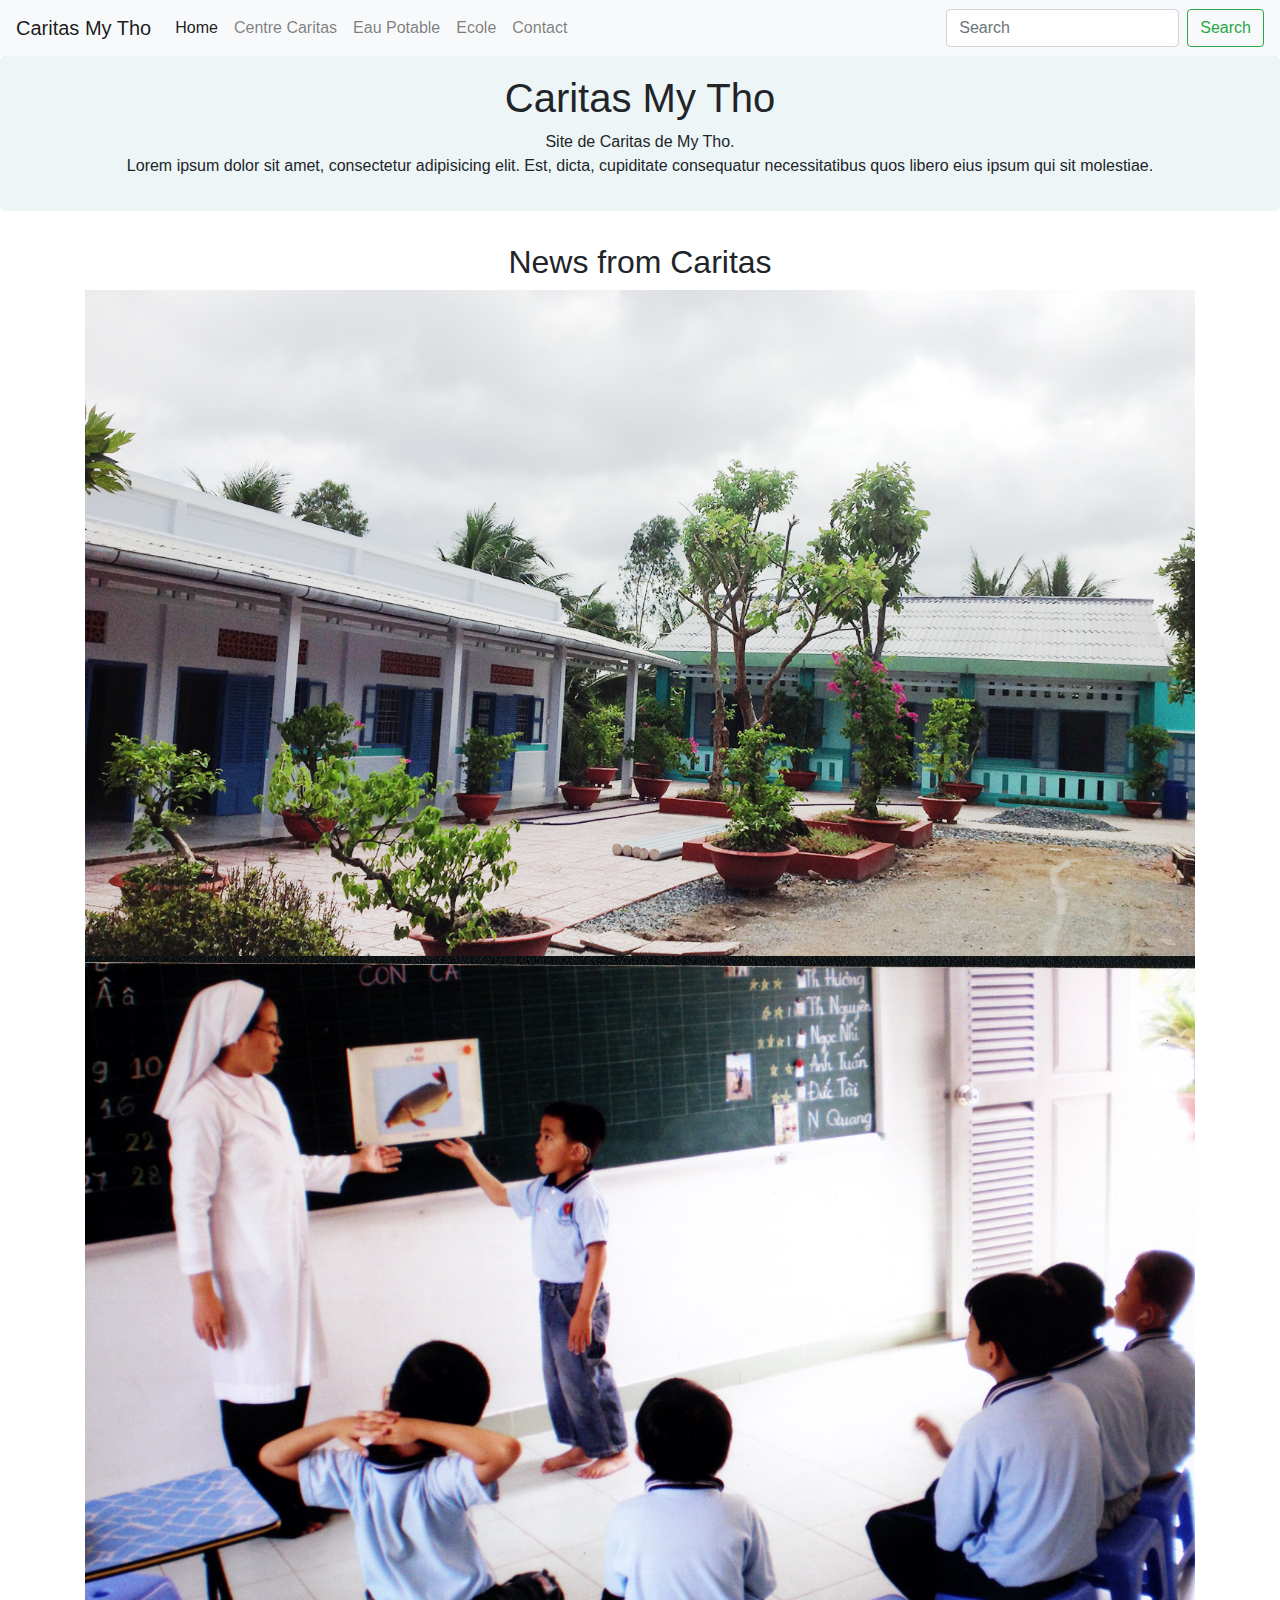
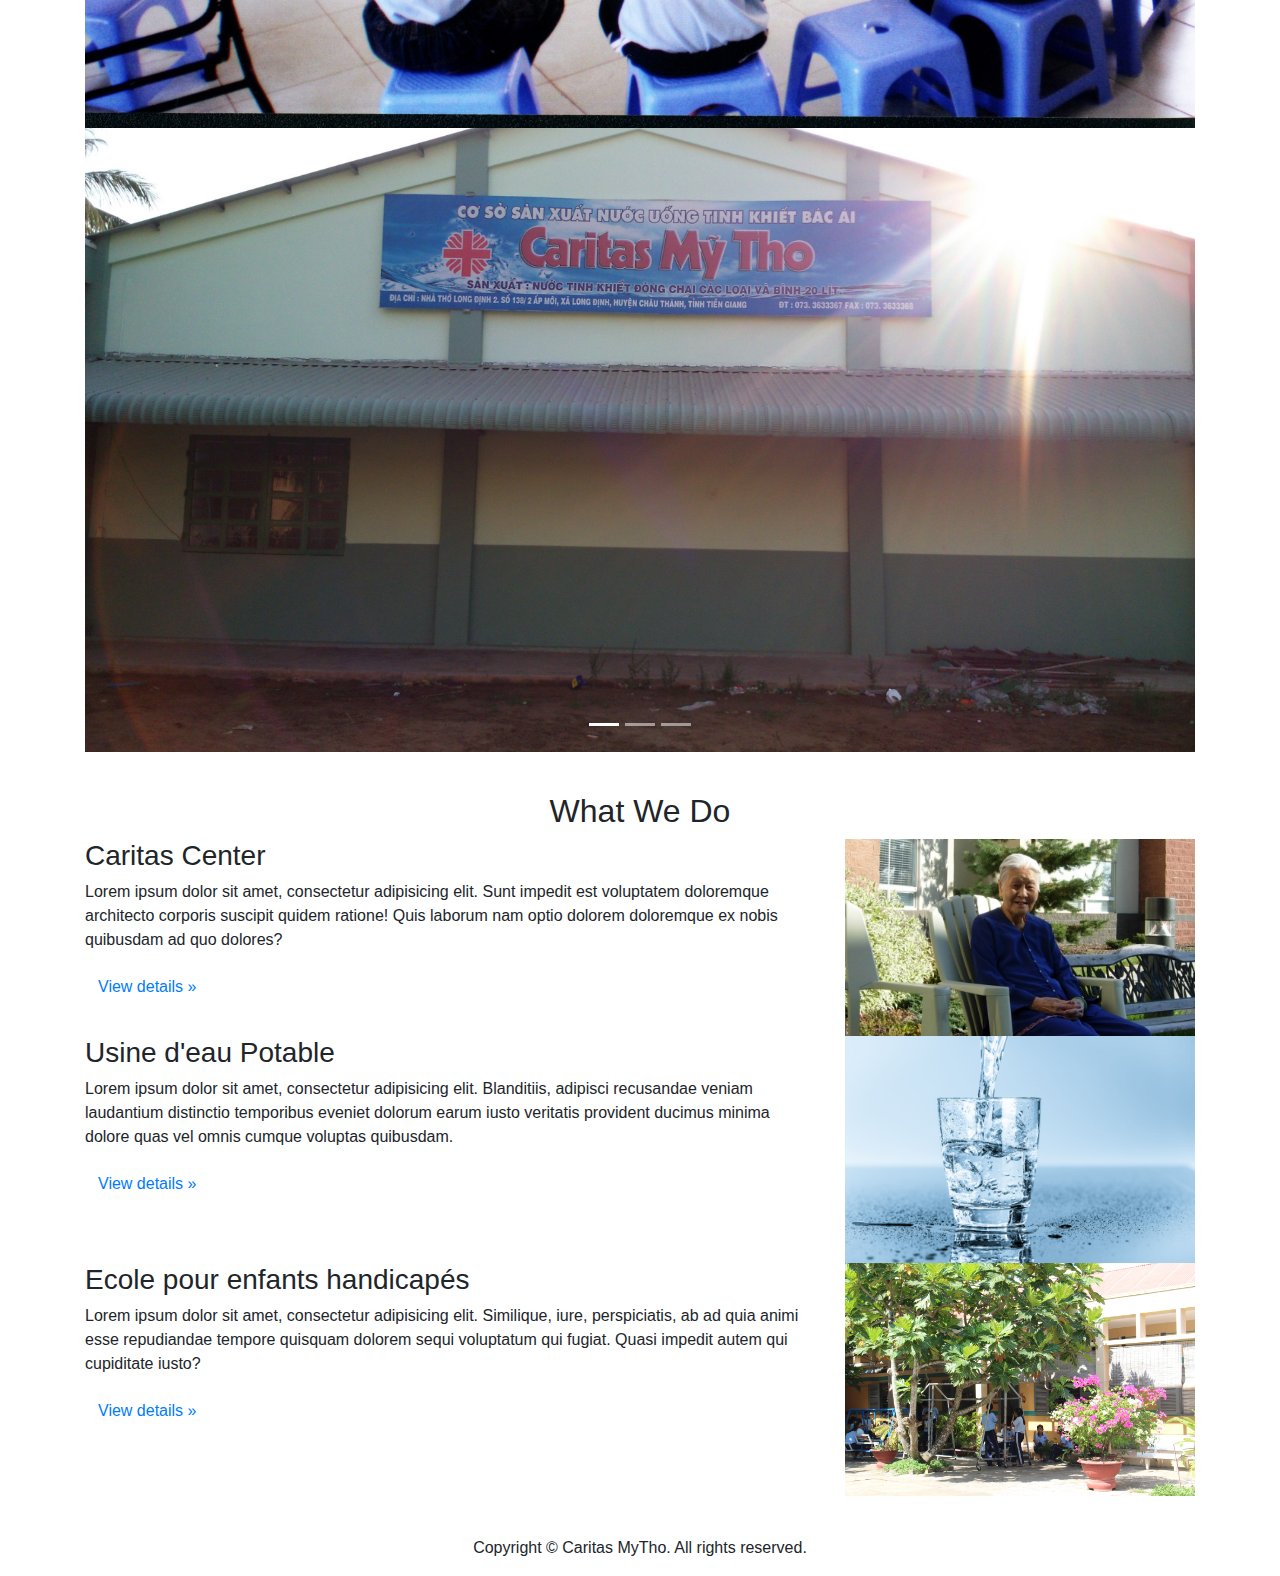
==== index.html @ 8292ffc2 "changed header jumbotron" ====
<!DOCTYPE html>
<html lang="vn">
  <head>
    <meta charset="utf-8">
    <meta http-equiv="X-UA-Compatible" content="IE=edge">
    <meta name="viewport" content="width=device-width, initial-scale=1">
    <title>Caritas My Tho</title>
    <!-- Bootstrap -->
    <link href="css/bootstrap-4.0.0.css" rel="stylesheet">
    <script src="./js/jquery-3.2.1.min.js"></script>
    <script src="./js/bootstrap-4.O.0.js"></script>
  <link href="css/roman.css" rel="stylesheet">
	<!-- script JS ? -->
    <style>
    .carousel-inner > .item > img,
    .carousel-inner > .item > a > img {
        width: 70%;
        margin: auto;
    }
    </style>
  </head>
  <body>
    <nav class="navbar navbar-expand-lg navbar-light bg-light">
      <!--<img src="./images/Caritas-Vietnam.gif"/> -->
      <a class="navbar-brand" href="#">Caritas My Tho</a>
      <button class="navbar-toggler" type="button" data-toggle="collapse" data-target="#navbarSupportedContent" aria-controls="navbarSupportedContent" aria-expanded="false" aria-label="Toggle navigation"> <span class="navbar-toggler-icon"></span> </button>
      <div class="collapse navbar-collapse" id="navbarSupportedContent">
        <ul class="navbar-nav mr-auto">
          <li class="nav-item active"> <a class="nav-link" href="#">Home <span class="sr-only">(current)</span></a> </li>
    		  <li class="nav-item"> <a class="nav-link" href="pages/center.html">Centre Caritas</a> </li>
          <li class="nav-item"> <a class="nav-link" href="pages/water.html">Eau Potable</a> </li>
    		  <li class="nav-item"> <a class="nav-link" href="pages/school.html">Ecole</a> </li>
          <li class="nav-item"> <a class="nav-link" href="pages/contact.html">Contact</a> </li>
        </ul>
        <form class="form-inline my-2 my-lg-0">
          <input class="form-control mr-sm-2" type="search" placeholder="Search" aria-label="Search">
          <button class="btn btn-outline-success my-2 my-sm-0" type="submit">Search</button>
        </form>
      </div>
    </nav>
    <header>
      <!-- here I should use a Roman_jumbotron TODO -->
      <div class="roman_jumbotron2">
        <div class="container-fluid">
          <div class="row">
            <div class="col-12">
              <h1 class="text-center">Caritas My Tho</h1>
              <p class="text-center">Site de Caritas de My Tho.<br/>Lorem ipsum dolor sit amet, consectetur adipisicing elit. Est, dicta, cupiditate consequatur necessitatibus quos libero eius ipsum qui sit molestiae.</p>
			  <!-- <p>&nbsp;</p> -->
            </div>
          </div>
        </div>
      </div>
    </header>


	<!-- NOW THERE SHOULD BE A CAROUSEL HERE -->
    <div class="container">
      <h2 class="text-center">News from Caritas</h2>  
      <div id="myCarousel" class="carousel slide" data-ride="carousel">
        <!-- Indicators -->
        <ol class="carousel-indicators">
          <li data-target="#myCarousel" data-slide-to="0" class="active"></li>
          <li data-target="#myCarousel" data-slide-to="1"></li>
          <li data-target="#myCarousel" data-slide-to="2"></li>
        </ol>

        <!-- Wrapper for slides -->
        <div class="carousel-inner" role="listbox">
          <div class="item active">
            <img src="./images/center/center.jpg" class="img-fluid" alt="Caritas Center" width="460" height="345" style="width:100%;">
          </div>

          <div class="item">
            <img src="./images/school/school.jpg" class="img-fluid" alt="School" width="460" height="345" style="width:100%;">
          </div>
        
          <div class="item">
            <img src="./images/water_supply.jpg" class="img-fluid" alt="Water" width="460" height="345" style="width:100%;">
          </div>
        </div>

        <!-- Left and right controls -->
        <a class="left carousel-control" href="#myCarousel" data-slide="prev">
          <span class="glyphicon glyphicon-chevron-left"></span>
          <span class="sr-only">Previous</span>
        </a>
        <a class="right carousel-control" href="#myCarousel" data-slide="next">
          <span class="glyphicon glyphicon-chevron-right"></span>
          <span class="sr-only">Next</span>
        </a>
      </div>
    </div>


    <div><p>&nbsp;</p></div>
  <!--MTFKing Carousel-->

    <section>
      <div class="container">
  <div class="row">
        <div class="col-12 text-center">
          <h2>What We Do</h2>
        </div>
  </div>
  <div class="row" href="./pages/center.html">
          <div class="col-lg-8 col-md-8 col-sm-12 col-xs-12">
            <h3>Caritas Center</h3>
            <p> Lorem ipsum dolor sit amet, consectetur adipisicing elit. Sunt impedit est voluptatem doloremque architecto corporis suscipit quidem ratione! Quis laborum nam optio dolorem doloremque ex nobis quibusdam ad quo dolores? </p>
            <p><a class="btn btn-link" href="./pages/center.html">View details »</a></p>
          </div>
  	  <div class="col-lg-4 col-md-4 col-sm-12 col-xs-12">
			<img src="images/vietnamese-retirement-home.jpg" class="img-fluid" alt="Caritas Center" />
		  </div>
  </div>
  <div class="row">
	  <div class="col-lg-8 col-md-8 col-sm-12 col-xs-12">
		<h3>Usine d'eau Potable</h3>
		<p> Lorem ipsum dolor sit amet, consectetur adipisicing elit. Blanditiis, adipisci recusandae veniam laudantium distinctio temporibus eveniet dolorum earum iusto veritatis provident ducimus minima dolore quas vel omnis cumque voluptas quibusdam.</p>
		<p><a class="btn btn-link" href="./pages/water.html">View details »</a></p>
	  </div>
	  <div class="col-lg-4 col-md-4 col-sm-12 col-xs-12">
			<img src="images/Pouring-Water.jpg" class="img-fluid" alt="Eau Potable" />
	  </div>
  </div>
  <div class="row">
	  <div class="col-lg-8 col-md-8 col-sm-12 col-xs-12">
		<h3>Ecole pour enfants handicapés</h3>
		<p> Lorem ipsum dolor sit amet, consectetur adipisicing elit. Similique, iure, perspiciatis, ab ad quia animi esse repudiandae tempore quisquam dolorem sequi voluptatum qui fugiat. Quasi impedit autem qui cupiditate iusto?</p>
		<p><a class="btn btn-link" href="./pages/school.html">View details »</a></p>
	  </div>
	  <div class="col-lg-4 col-md-4 col-sm-12 col-xs-12">
			<img src="./images/school/school4.JPG" class="img-fluid" alt="Ecole" />
	  </div>
	</div>
      </div>
    </section>


    <div><p>&nbsp;</p></div>

    
    <footer class="text-center">
      <div class="container">
        <div class="row">
          <div class="col-12">
            <p>Copyright © Caritas MyTho. All rights reserved.</p>
          </div>
        </div>
      </div>
    </footer>
    <!-- jQuery (necessary for Bootstrap's JavaScript plugins) --> 
    <script src="js/jquery-3.2.1.min.js"></script> 
    <!-- Include all compiled plugins (below), or include individual files as needed --> 
    <script src="js/popper.min.js"></script> 
    <script src="js/bootstrap-4.0.0.js"></script>
  </body>
</html>
---- css/roman.css ----
@charset "utf-8";
/* CSS Document */

.roman_jumbotron {
  padding: 2rem 1rem;
  margin-bottom: 2rem;
  background: url(../images/center/medics2.JPG) no-repeat center center;	
  background-size: 100% auto;
  border-radius: 0.3rem;
}

.roman_jumbotron2 {
  padding: 1.1rem 1rem;
  margin-bottom: 2rem;
  background-size: 100% auto;
  background: #eef5f6;
  border-radius: 0.3rem;
}

.roman_water {
  padding: 0 0;
  margin-bottom: 0;
  background: url(../images/water_supply.jpg) no-repeat center center fixed;	
  border-radius: 0;
}

.roman_school {
  padding: 0 0;
  margin-bottom: 0;
  background: url(../images/primary-school-in-vietnam-children-at-their-desk.jpg) no-repeat center center fixed;	
  border-radius: 0;
}

.roman_center {
  padding: 0 0;
  margin-bottom: 0;
  background: url(../images/center.jpg) no-repeat center center fixed;
  border-radius: 0;
}

.roman_logo {
  max-height: 100%;
   height: 100%;
   width: auto;
   margin: 0 auto;
  padding : 15px; /* firefox bug fix */


   /* probably not needed anymore, but doesn't hurt */
   -o-object-fit: contain;
   object-fit: contain; 
}
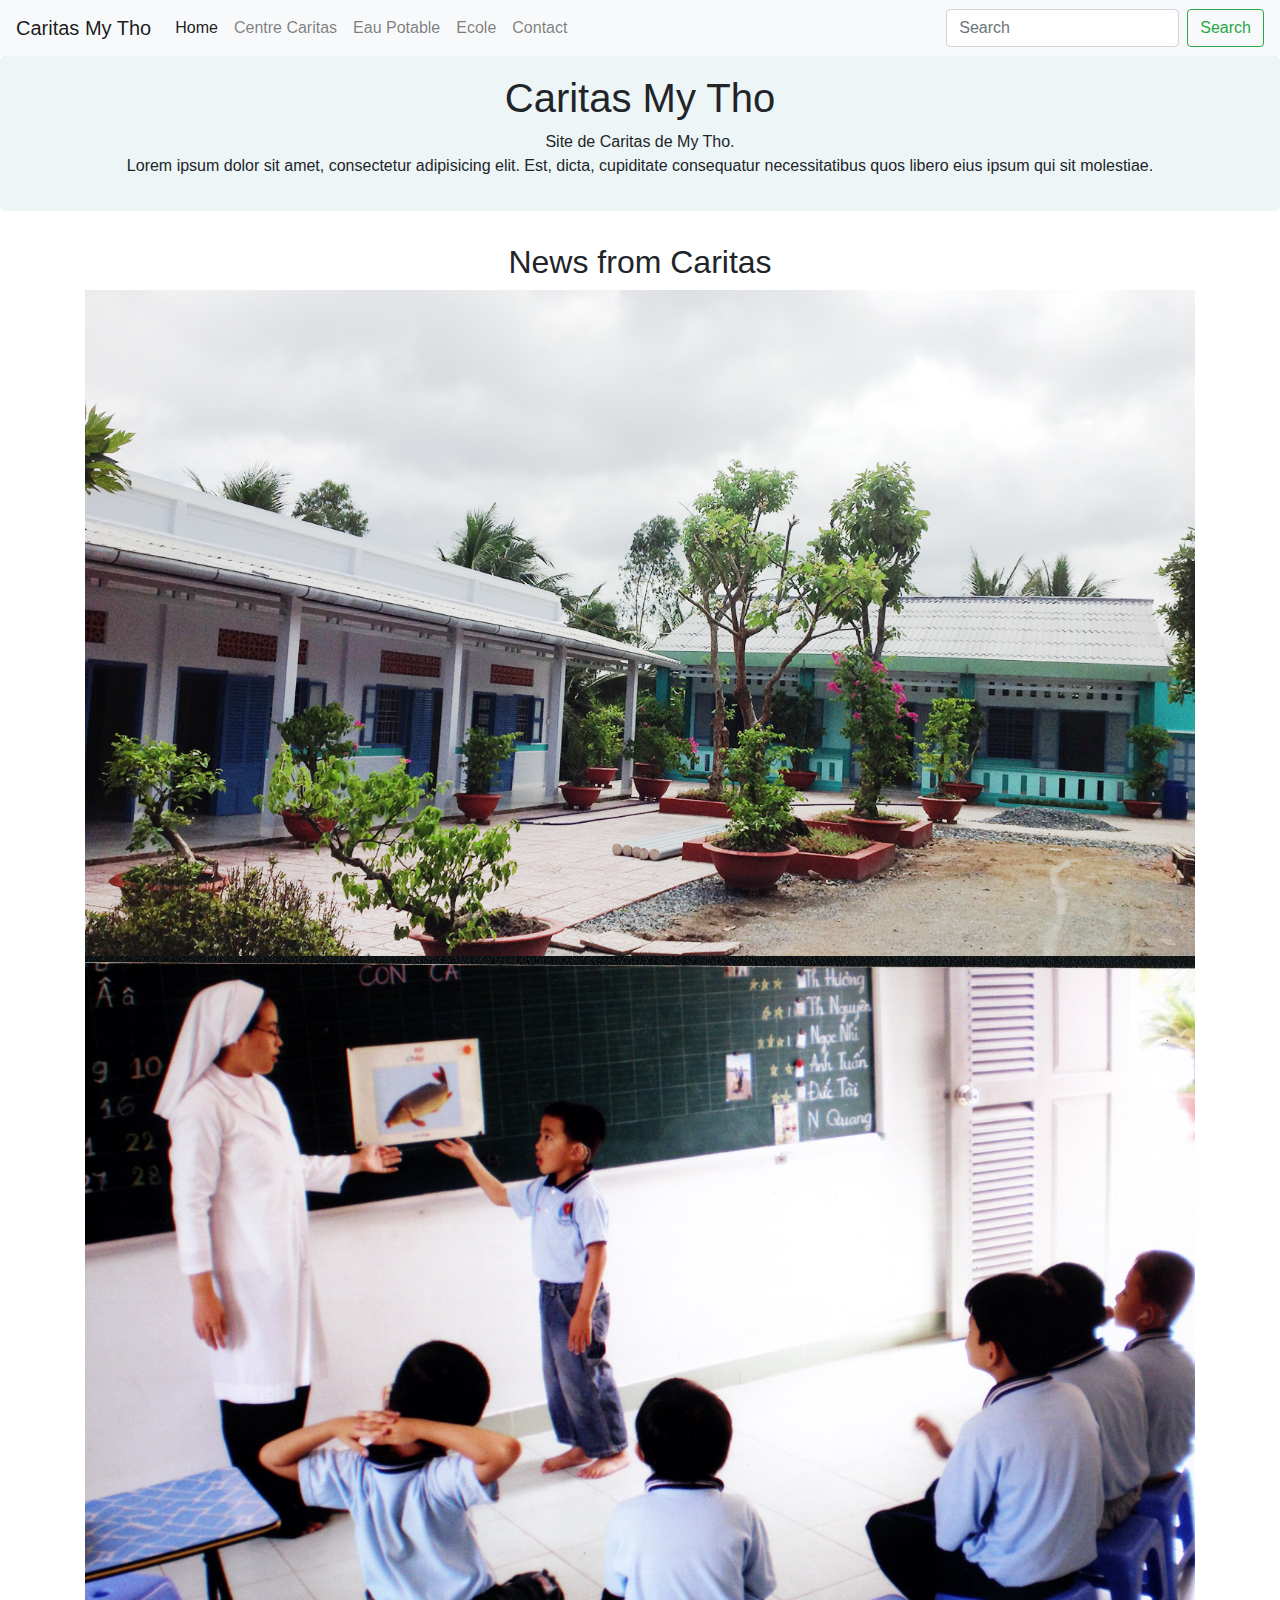
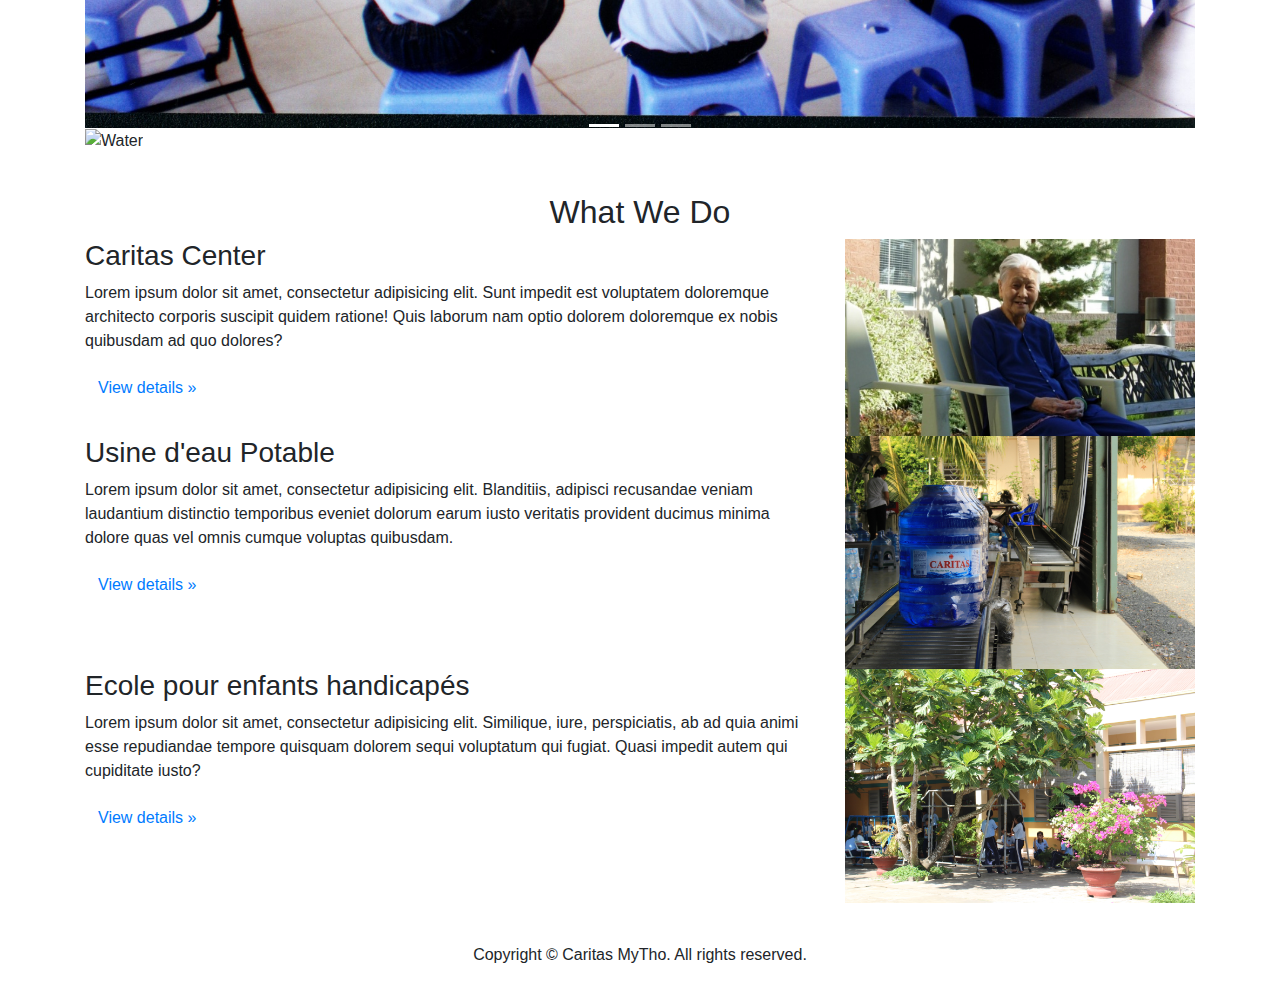
==== commit 67813199: "added photos files on index" ====
--- a/index.html
+++ b/index.html
@@ -9,7 +9,7 @@
     <link href="css/bootstrap-4.0.0.css" rel="stylesheet">
     <script src="./js/jquery-3.2.1.min.js"></script>
     <script src="./js/bootstrap-4.O.0.js"></script>
-  <link href="css/roman.css" rel="stylesheet">
+    <link href="css/roman.css" rel="stylesheet">
 	<!-- script JS ? -->
     <style>
     .carousel-inner > .item > img,
@@ -19,7 +19,9 @@
     }
     </style>
   </head>
+
   <body>
+  
     <nav class="navbar navbar-expand-lg navbar-light bg-light">
       <!--<img src="./images/Caritas-Vietnam.gif"/> -->
       <a class="navbar-brand" href="#">Caritas My Tho</a>
@@ -38,6 +40,8 @@
         </form>
       </div>
     </nav>
+
+
     <header>
       <!-- here I should use a Roman_jumbotron TODO -->
       <div class="roman_jumbotron2">
@@ -76,7 +80,7 @@
           </div>
         
           <div class="item">
-            <img src="./images/water_supply.jpg" class="img-fluid" alt="Water" width="460" height="345" style="width:100%;">
+            <img src="./images/water/water1.jpg" class="img-fluid" alt="Water" width="460" height="345" style="width:100%;">
           </div>
         </div>
 
@@ -120,7 +124,7 @@
 		<p><a class="btn btn-link" href="./pages/water.html">View details »</a></p>
 	  </div>
 	  <div class="col-lg-4 col-md-4 col-sm-12 col-xs-12">
-			<img src="images/Pouring-Water.jpg" class="img-fluid" alt="Eau Potable" />
+			<img src="images/water/water1.JPG" class="img-fluid" alt="Eau Potable" />
 	  </div>
   </div>
   <div class="row">
@@ -139,7 +143,7 @@
 
     <div><p>&nbsp;</p></div>
 
-    
+
     <footer class="text-center">
       <div class="container">
         <div class="row">
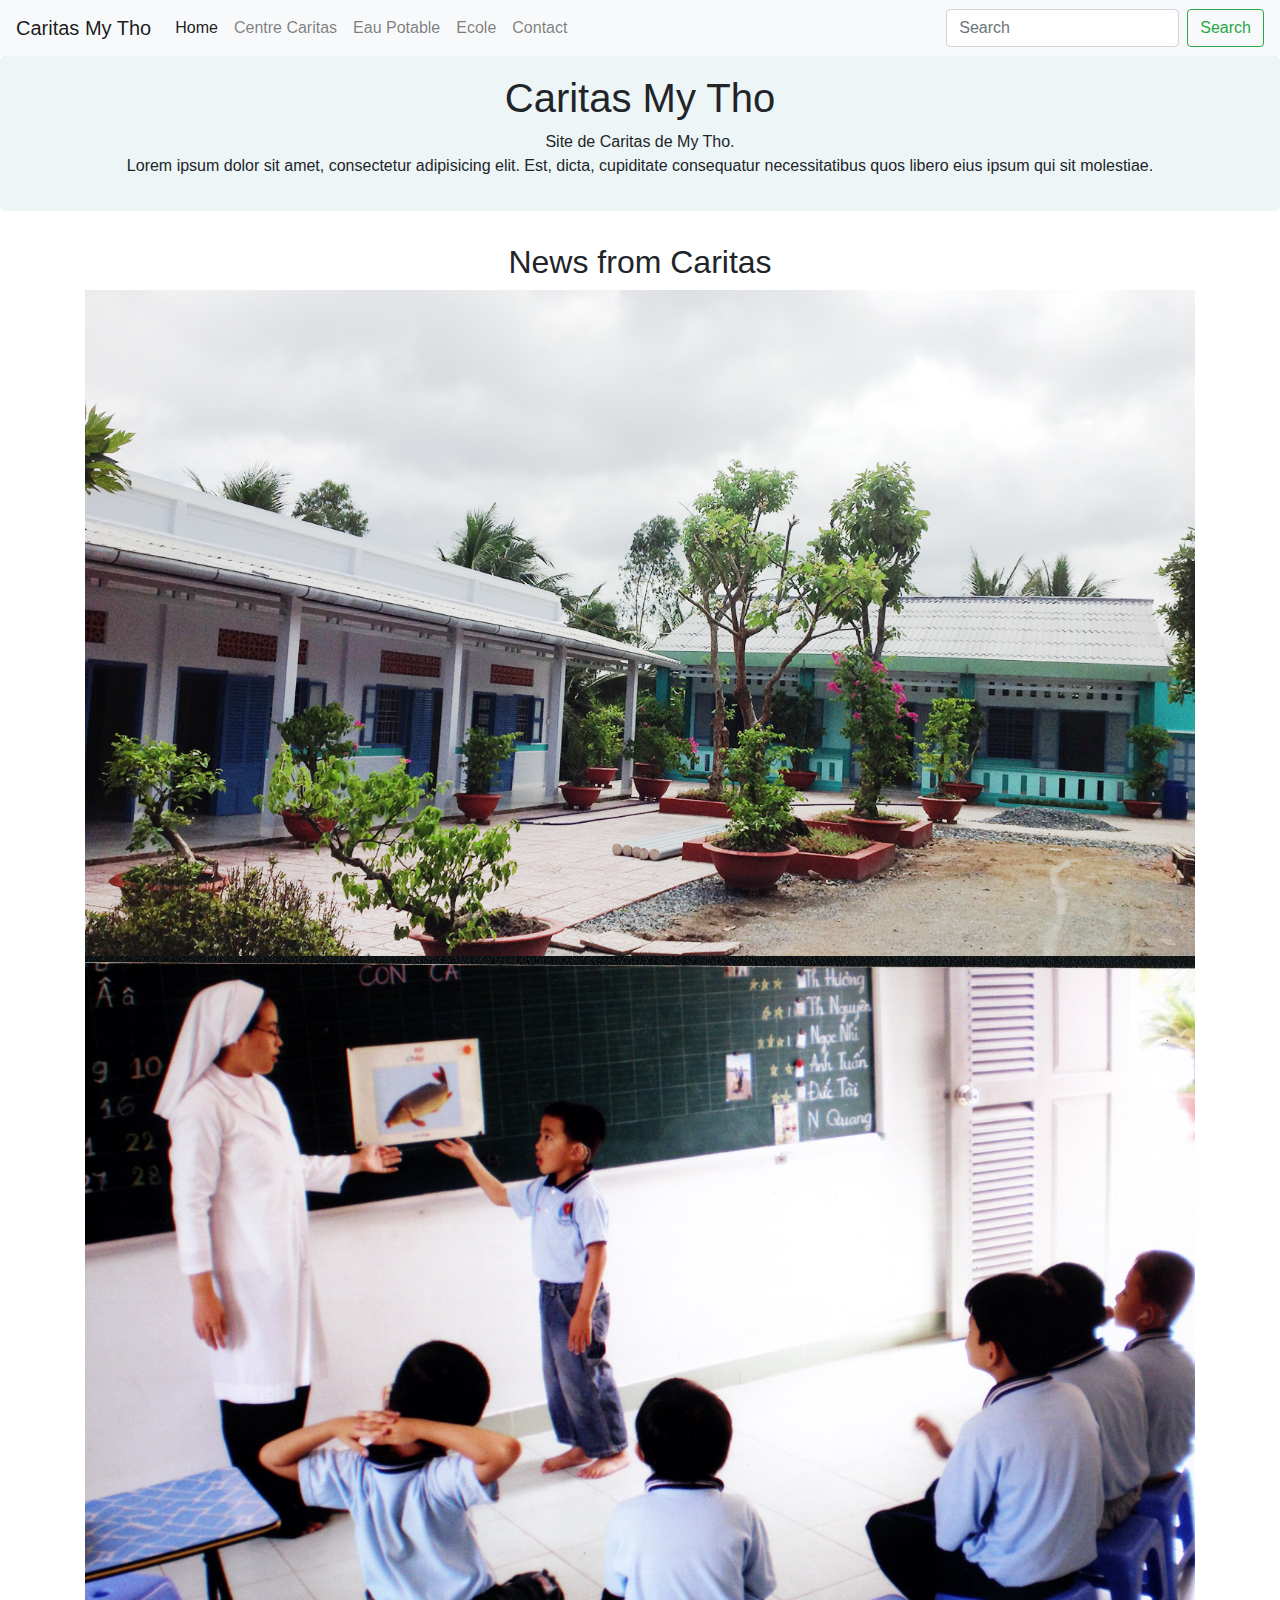
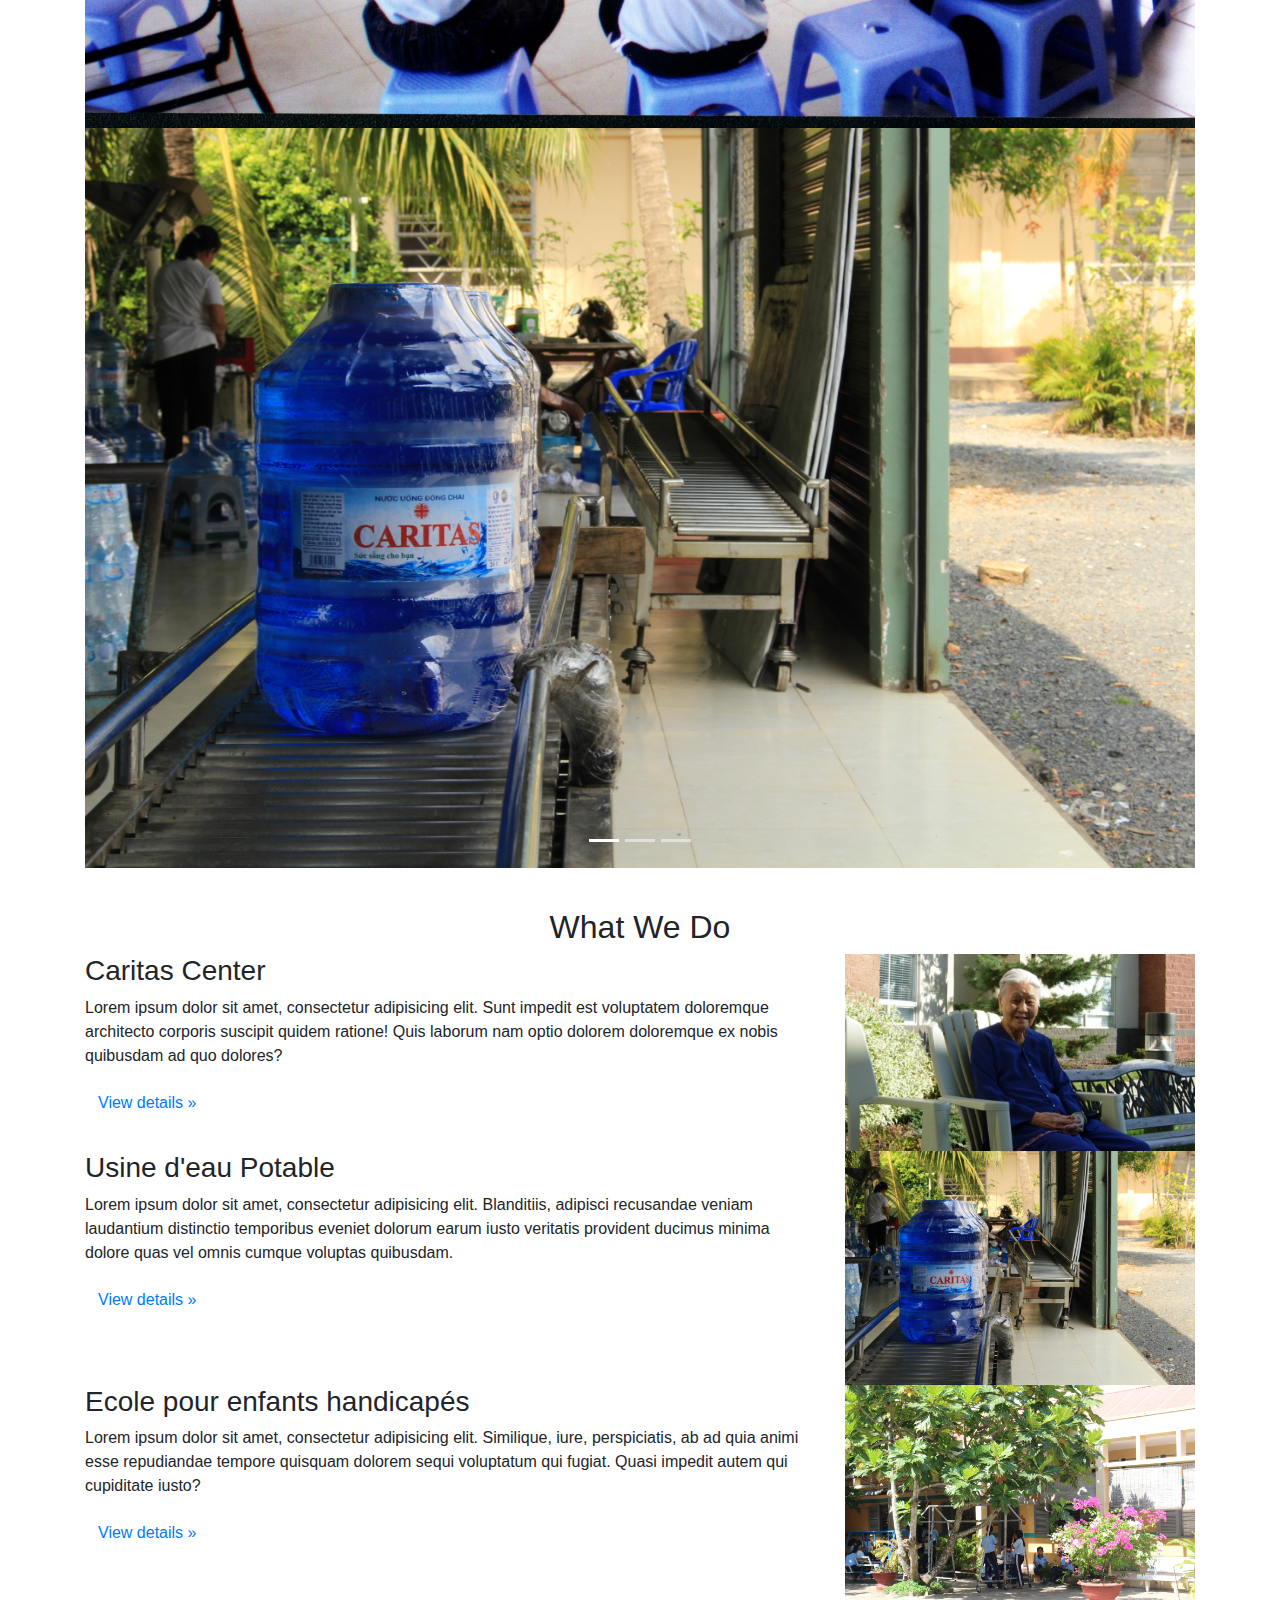
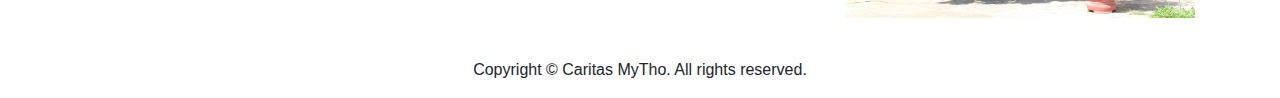
==== commit 12a3f81e: "added the pictures in water page" ====
--- a/index.html
+++ b/index.html
@@ -80,7 +80,7 @@
           </div>
         
           <div class="item">
-            <img src="./images/water/water1.jpg" class="img-fluid" alt="Water" width="460" height="345" style="width:100%;">
+            <img src="./images/water/water1.JPG" class="img-fluid" alt="Water" width="460" height="345" style="width:100%;">
           </div>
         </div>
 
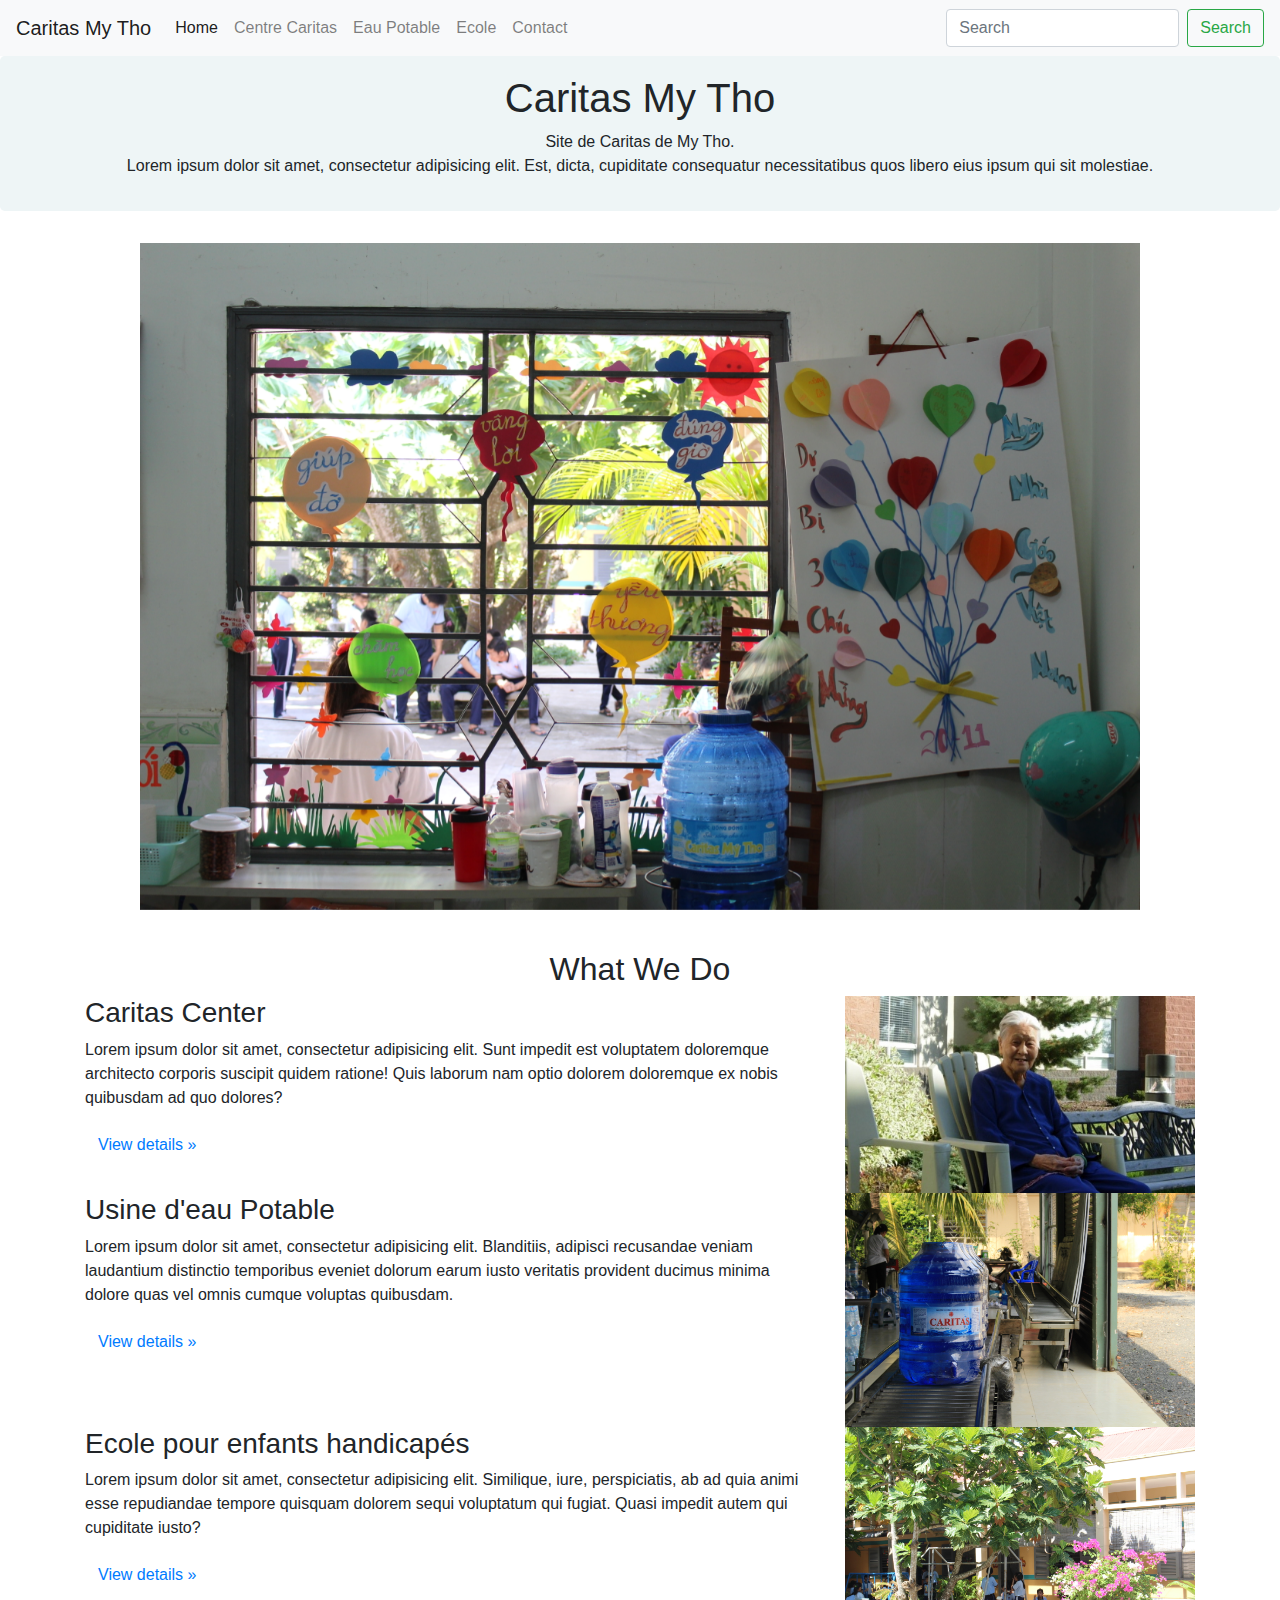
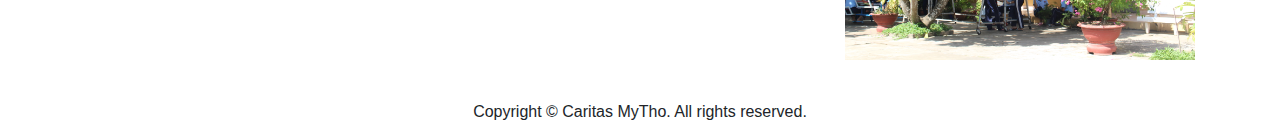
==== commit 55d0009e: "changed simple carousel" ====
--- a/index.html
+++ b/index.html
@@ -6,7 +6,7 @@
     <meta name="viewport" content="width=device-width, initial-scale=1">
     <title>Caritas My Tho</title>
     <!-- Bootstrap -->
-    <link href="css/bootstrap-4.0.0.css" rel="stylesheet">
+    <link href="css/bootstrap-4.0.0.css" rel="stylesheet" id="bootstrap-css">
     <script src="./js/jquery-3.2.1.min.js"></script>
     <script src="./js/bootstrap-4.O.0.js"></script>
     <link href="css/roman.css" rel="stylesheet">
@@ -59,43 +59,30 @@
 
 
 	<!-- NOW THERE SHOULD BE A CAROUSEL HERE -->
-    <div class="container">
-      <h2 class="text-center">News from Caritas</h2>  
-      <div id="myCarousel" class="carousel slide" data-ride="carousel">
-        <!-- Indicators -->
-        <ol class="carousel-indicators">
-          <li data-target="#myCarousel" data-slide-to="0" class="active"></li>
-          <li data-target="#myCarousel" data-slide-to="1"></li>
-          <li data-target="#myCarousel" data-slide-to="2"></li>
-        </ol>
-
-        <!-- Wrapper for slides -->
-        <div class="carousel-inner" role="listbox">
-          <div class="item active">
-            <img src="./images/center/center.jpg" class="img-fluid" alt="Caritas Center" width="460" height="345" style="width:100%;">
-          </div>
-
-          <div class="item">
-            <img src="./images/school/school.jpg" class="img-fluid" alt="School" width="460" height="345" style="width:100%;">
-          </div>
-        
-          <div class="item">
-            <img src="./images/water/water1.JPG" class="img-fluid" alt="Water" width="460" height="345" style="width:100%;">
-          </div>
-        </div>
-
-        <!-- Left and right controls -->
-        <a class="left carousel-control" href="#myCarousel" data-slide="prev">
-          <span class="glyphicon glyphicon-chevron-left"></span>
-          <span class="sr-only">Previous</span>
-        </a>
-        <a class="right carousel-control" href="#myCarousel" data-slide="next">
-          <span class="glyphicon glyphicon-chevron-right"></span>
-          <span class="sr-only">Next</span>
-        </a>
-      </div>
+<div class="container-fluid">
+<div id="newsCarousel" class="carousel slide" data-ride="carousel">
+  <div class="carousel-inner">
+    <div class="carousel-item active">
+      <!--need to edit .roman_80 for size changes-->
+      <img class="d-block roman_80" src="./images/school/school3.JPG" alt="First slide">
     </div>
-
+    <div class="carousel-item">
+      <img class="d-block roman_80" src="./images/school/school4.JPG" alt="Second slide">
+    </div>
+    <div class="carousel-item">
+      <img class="d-block roman_80" src="./images/water/water2.JPG" alt="Third slide">
+    </div>
+  </div>
+  <a class="carousel-control-prev" href="#newsCarousel" role="button" data-slide="prev">
+    <span class="roman_carousel-control-prev-icon" aria-hidden="false"></span>
+    <span class="sr-only">Previous</span>
+  </a>
+  <a class="carousel-control-next" href="#newsCarousel" role="button" data-slide="next">
+    <span class="roman_carousel-control-next-icon" aria-hidden="true"></span>
+    <span class="sr-only">Next</span>
+  </a>
+</div>
+</div>
 
     <div><p>&nbsp;</p></div>
   <!--MTFKing Carousel-->
--- a/css/roman.css
+++ b/css/roman.css
@@ -49,4 +49,18 @@
    /* probably not needed anymore, but doesn't hurt */
    -o-object-fit: contain;
    object-fit: contain; 
-}+}
+
+.roman_80 {
+  width: 80% !important;
+  margin-left: auto;
+  margin-right: auto;
+}
+
+.roman_carousel-control-prev-icon {
+  background-image: url("../icons/prev.png");
+}
+
+.roman_carousel-control-next-icon {
+  background-image: url("../icons/next.png");
+}
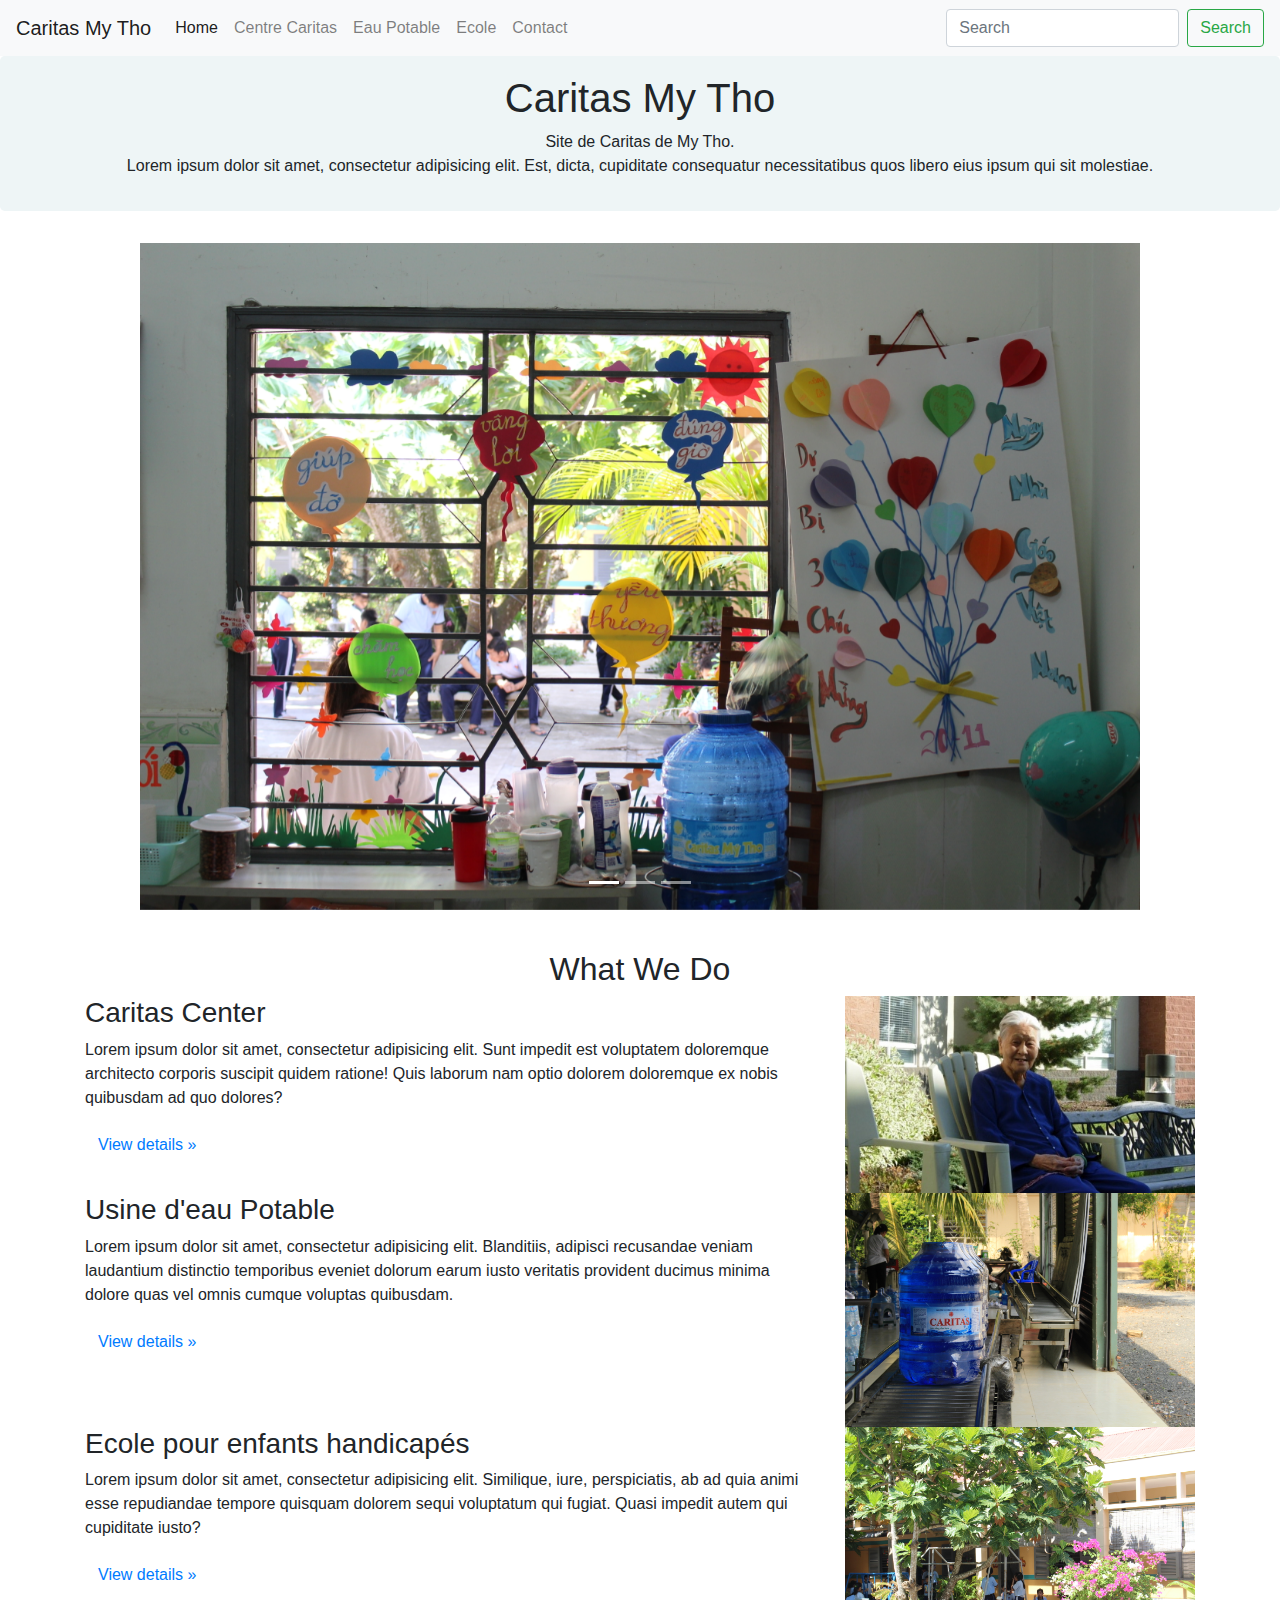
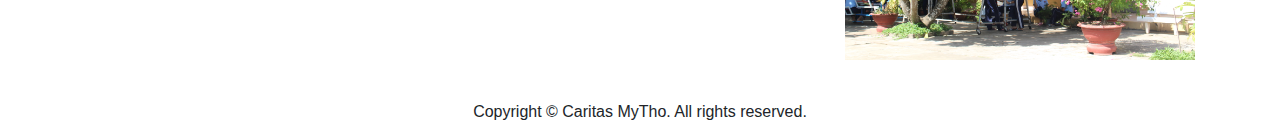
==== commit 02a3029e: "added indicators" ====
--- a/index.html
+++ b/index.html
@@ -60,28 +60,33 @@
 
 	<!-- NOW THERE SHOULD BE A CAROUSEL HERE -->
 <div class="container-fluid">
-<div id="newsCarousel" class="carousel slide" data-ride="carousel">
-  <div class="carousel-inner">
-    <div class="carousel-item active">
-      <!--need to edit .roman_80 for size changes-->
-      <img class="d-block roman_80" src="./images/school/school3.JPG" alt="First slide">
+  <div id="newsCarousel" class="carousel slide" data-ride="carousel">
+    <ol class="carousel-indicators">
+      <li data-target="#newsCarousel" data-slide-to="0" class="active"></li>
+      <li data-target="#newsCarousel" data-slide-to="1"></li>
+      <li data-target="#newsCarousel" data-slide-to="2"></li>
+    </ol>
+    <div class="carousel-inner">
+      <div class="carousel-item active">
+        <!--need to edit .roman_80 for size changes-->
+        <img class="d-block roman_80" src="./images/school/school3.JPG" alt="First slide">
+      </div>
+      <div class="carousel-item">
+        <img class="d-block roman_80" src="./images/school/school4.JPG" alt="Second slide">
+      </div>
+      <div class="carousel-item">
+        <img class="d-block roman_80" src="./images/water/water2.JPG" alt="Third slide">
+      </div>
     </div>
-    <div class="carousel-item">
-      <img class="d-block roman_80" src="./images/school/school4.JPG" alt="Second slide">
-    </div>
-    <div class="carousel-item">
-      <img class="d-block roman_80" src="./images/water/water2.JPG" alt="Third slide">
-    </div>
+    <a class="carousel-control-prev" href="#newsCarousel" role="button" data-slide="prev">
+      <span class="roman_carousel-control-prev-icon" aria-hidden="false"></span>
+      <span class="sr-only">Previous</span>
+    </a>
+    <a class="carousel-control-next" href="#newsCarousel" role="button" data-slide="next">
+      <span class="roman_carousel-control-next-icon" aria-hidden="true"></span>
+      <span class="sr-only">Next</span>
+    </a>
   </div>
-  <a class="carousel-control-prev" href="#newsCarousel" role="button" data-slide="prev">
-    <span class="roman_carousel-control-prev-icon" aria-hidden="false"></span>
-    <span class="sr-only">Previous</span>
-  </a>
-  <a class="carousel-control-next" href="#newsCarousel" role="button" data-slide="next">
-    <span class="roman_carousel-control-next-icon" aria-hidden="true"></span>
-    <span class="sr-only">Next</span>
-  </a>
-</div>
 </div>
 
     <div><p>&nbsp;</p></div>
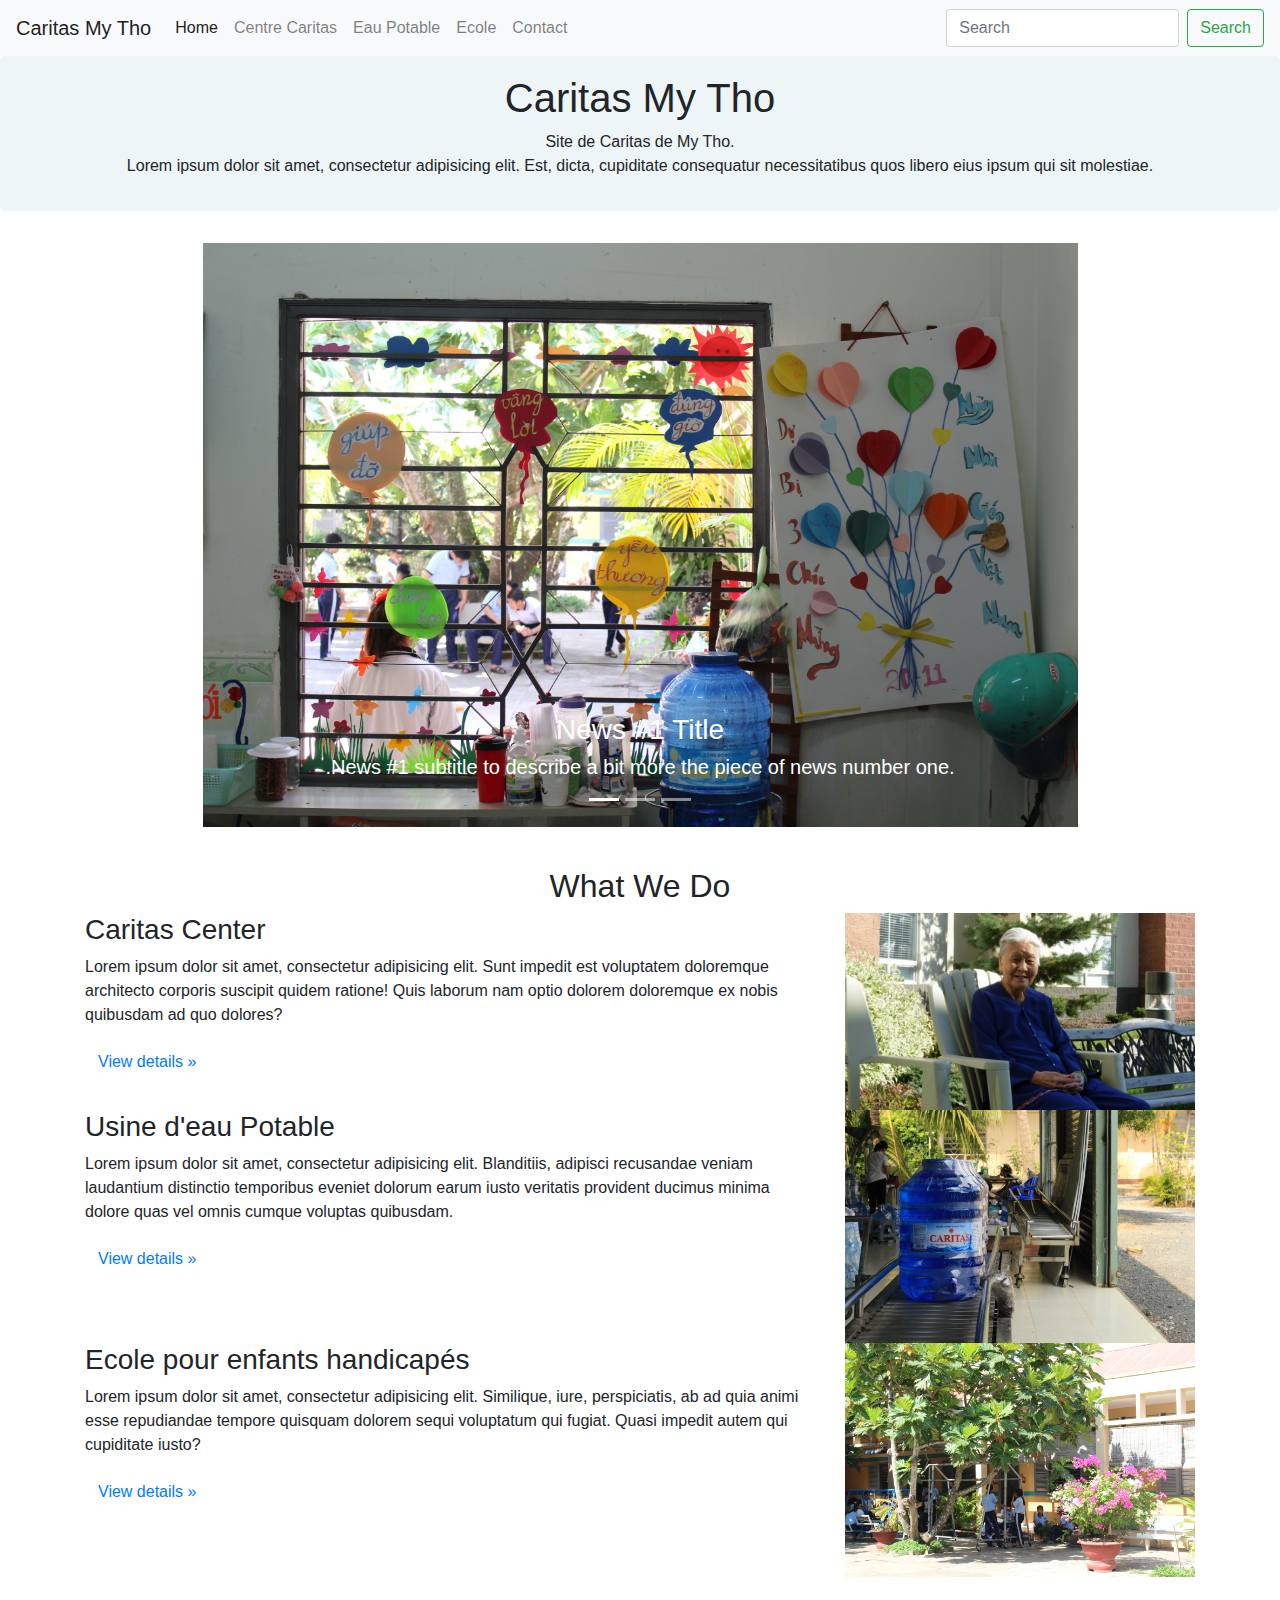
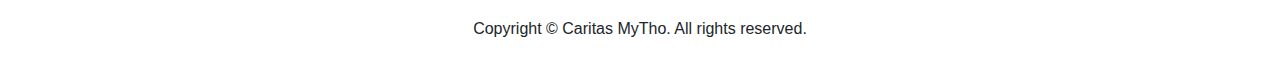
==== commit fcef633d: "refator : we have a carousel !" ====
--- a/index.html
+++ b/index.html
@@ -70,16 +70,28 @@
       <div class="carousel-item active">
         <!--need to edit .roman_80 for size changes-->
         <img class="d-block roman_80" src="./images/school/school3.JPG" alt="First slide">
+        <div class="carousel-caption d-none d-md-block">
+          <h3>News #1 Title</h3>
+          <h5>.News #1 subtitle to describe a bit more the piece of news number one.</h5>
+        </div>
       </div>
       <div class="carousel-item">
         <img class="d-block roman_80" src="./images/school/school4.JPG" alt="Second slide">
+        <div class="carousel-caption d-none d-md-block">
+          <h3>News #2 Title</h3>
+          <h5>.News #2 subtitle to describe a bit more the piece of news number one.</h5>
+        </div>
       </div>
       <div class="carousel-item">
         <img class="d-block roman_80" src="./images/water/water2.JPG" alt="Third slide">
+        <div class="carousel-caption d-none d-md-block">
+          <h3>News #3 Title</h3>
+          <h5>.News #3 subtitle to describe a bit more the piece of news number one.</h5>
+        </div>
       </div>
     </div>
     <a class="carousel-control-prev" href="#newsCarousel" role="button" data-slide="prev">
-      <span class="roman_carousel-control-prev-icon" aria-hidden="false"></span>
+      <span class="roman_carousel-control-prev-icon" aria-hidden="true"></span>
       <span class="sr-only">Previous</span>
     </a>
     <a class="carousel-control-next" href="#newsCarousel" role="button" data-slide="next">
--- a/css/roman.css
+++ b/css/roman.css
@@ -52,7 +52,7 @@
 }
 
 .roman_80 {
-  width: 80% !important;
+  width: 70% !important;
   margin-left: auto;
   margin-right: auto;
 }
